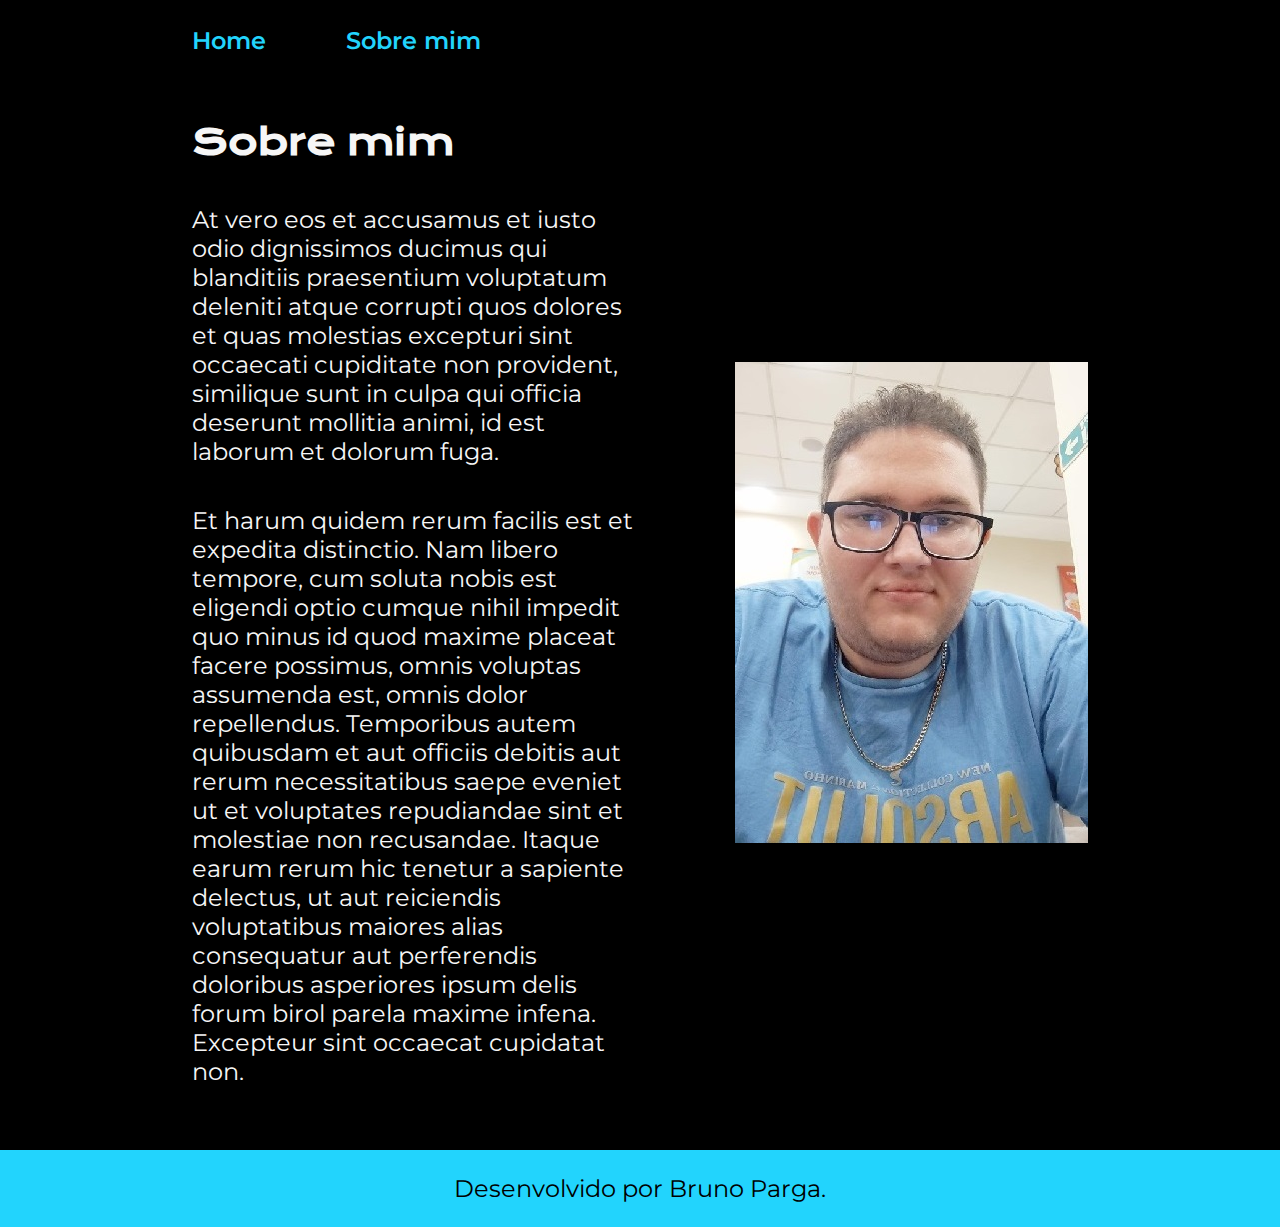
==== about.html @ d4b0c8d1 "Add files via upload" ====
<!DOCTYPE html>
<html lang="pt-br">
<head>
    <meta charset="UTF-8">
    <meta name="viewport" content="width=device-width, initial-scale=1.0">
    <title>Sobre mim</title>
    <link rel="stylesheet" href="./styles/style.css">
</head>
<body>
    <header class="cabecalho">
        <nav class="cabecalho__menu">
            <a class="cabecalho__menu__link" href="index.html">Home</a>
            <a class="cabecalho__menu__link" href="about.html">Sobre mim</a>
        </nav>
    </header>

    <main class="apresentacao">
        <section class="apresentacao__conteudo">
            <h1 class="apresentacao__conteudo__titulo">Sobre mim</h1>
            <p class="apresentacao__conteudo__texto">At vero eos et accusamus et iusto odio dignissimos ducimus qui blanditiis praesentium voluptatum deleniti atque corrupti quos dolores et quas molestias excepturi sint occaecati cupiditate non provident, similique sunt in culpa qui officia deserunt mollitia animi, id est laborum et dolorum fuga.</p>
            <p class="apresentacao__conteudo__texto">Et harum quidem rerum facilis est et expedita distinctio. Nam libero tempore, cum soluta nobis est eligendi optio cumque nihil impedit quo minus id quod maxime placeat facere possimus, omnis voluptas assumenda est, omnis dolor repellendus. Temporibus autem quibusdam et aut officiis debitis aut rerum necessitatibus saepe eveniet ut et voluptates repudiandae sint et molestiae non recusandae. Itaque earum rerum hic tenetur a sapiente delectus, ut aut reiciendis voluptatibus maiores alias consequatur aut perferendis doloribus asperiores ipsum delis forum birol parela maxime infena. Excepteur sint occaecat cupidatat non.
            </p>
        </section>
        <img src="./assets/eu.png" alt="Foto do Bruno Parga">
    </main>

    <footer class="rodape">
        <p>Desenvolvido por Bruno Parga.</p>
    </footer>
</body>
</html>
---- styles/style.css ----
@import url('https://fonts.googleapis.com/css2?family=Krona+One&family=Montserrat:ital,wght@0,100..900;1,100..900&display=swap');

:root {
    --cor-primaria: #000000;
    --cor-secundaria: #f6f6f6;
    --cor-terciaria: #22D4FD;
    --cor-hover: #272727;

    --fonte-primaria: 'Krona One', sans-serif;
    --fonte-secundaria: 'Montserrat', sans-serif;
}

* {
    margin: 0;
    padding: 0;
}

body{
    box-sizing: border-box;
    background-color: var(--cor-primaria);
    color: var(--cor-secundaria);
}

.cabecalho {
    padding: 2% 0% 0% 15%;
}

.cabecalho__menu {
    display: flex;
    gap: 80px;
}

.cabecalho__menu__link {
    font-family: var(--fonte-secundaria);
    font-size: 1.5rem;
    font-weight: 600;
    color: var(--cor-terciaria);
    text-decoration: none;
}

.apresentacao {
    padding: 5% 15%;
    display: flex;
    align-items: center;
    justify-content: space-between;
    gap: 82px;
}

.apresentacao__conteudo {
    width: 50%;
    display: flex;
    flex-direction: column;
    gap: 40px;
}

.apresentacao__conteudo__titulo {
    font-size: 2.25rem;
    font-family: var(--fonte-primaria);
}

.titulo-destaque{
    color: var(--cor-terciaria);
}

.apresentacao__conteudo__texto {
    font-size: 1.5rem;
    font-family: var(--fonte-secundaria);
}

.apresentacao__links {
    display: flex;
    flex-direction: column;
    justify-content: space-between;
    align-items: center;
    gap: 32px;
}

.apresentacao__links__subtitulo {
    font-family: var(--fonte-primaria);
    font-weight: 400;
    font-size: 1.5rem;
}

.apresentacao__links__navegacao {
    display: flex;
    justify-content: center;
    gap: 16px;
    width: 50%;
    text-align: center;
    border-radius: 8px;
    font-size: 1.5rem;
    font-weight: 600;
    padding: 21.5px 0;
    text-decoration: none;
    color: var(--cor-secundaria);
    border: 2px solid var(--cor-terciaria);
    font-family: var(--fonte-secundaria);
}

.apresentacao__links__link:hover {
    background-color: var(--cor-hover);
}

.apresentacao__imagem {
    width: 50%;
}

.rodape {
    color: var(--cor-primaria);
    background-color: var(--cor-terciaria);
    padding: 24px;
    text-align: center;
    font-family: var(--fonte-secundaria);
    font-size: 1.5rem;
    font-weight: 400;
}



@media (max-width: 1200px) {
    .cabecalho {
        padding: 10%;
    }

    .cabecalho__menu {
        justify-content: center;
    }

    .apresentacao {
        flex-direction: column-reverse;
        padding: 5%;
    }

    .apresentacao__conteudo {
        width: auto;
    }
}
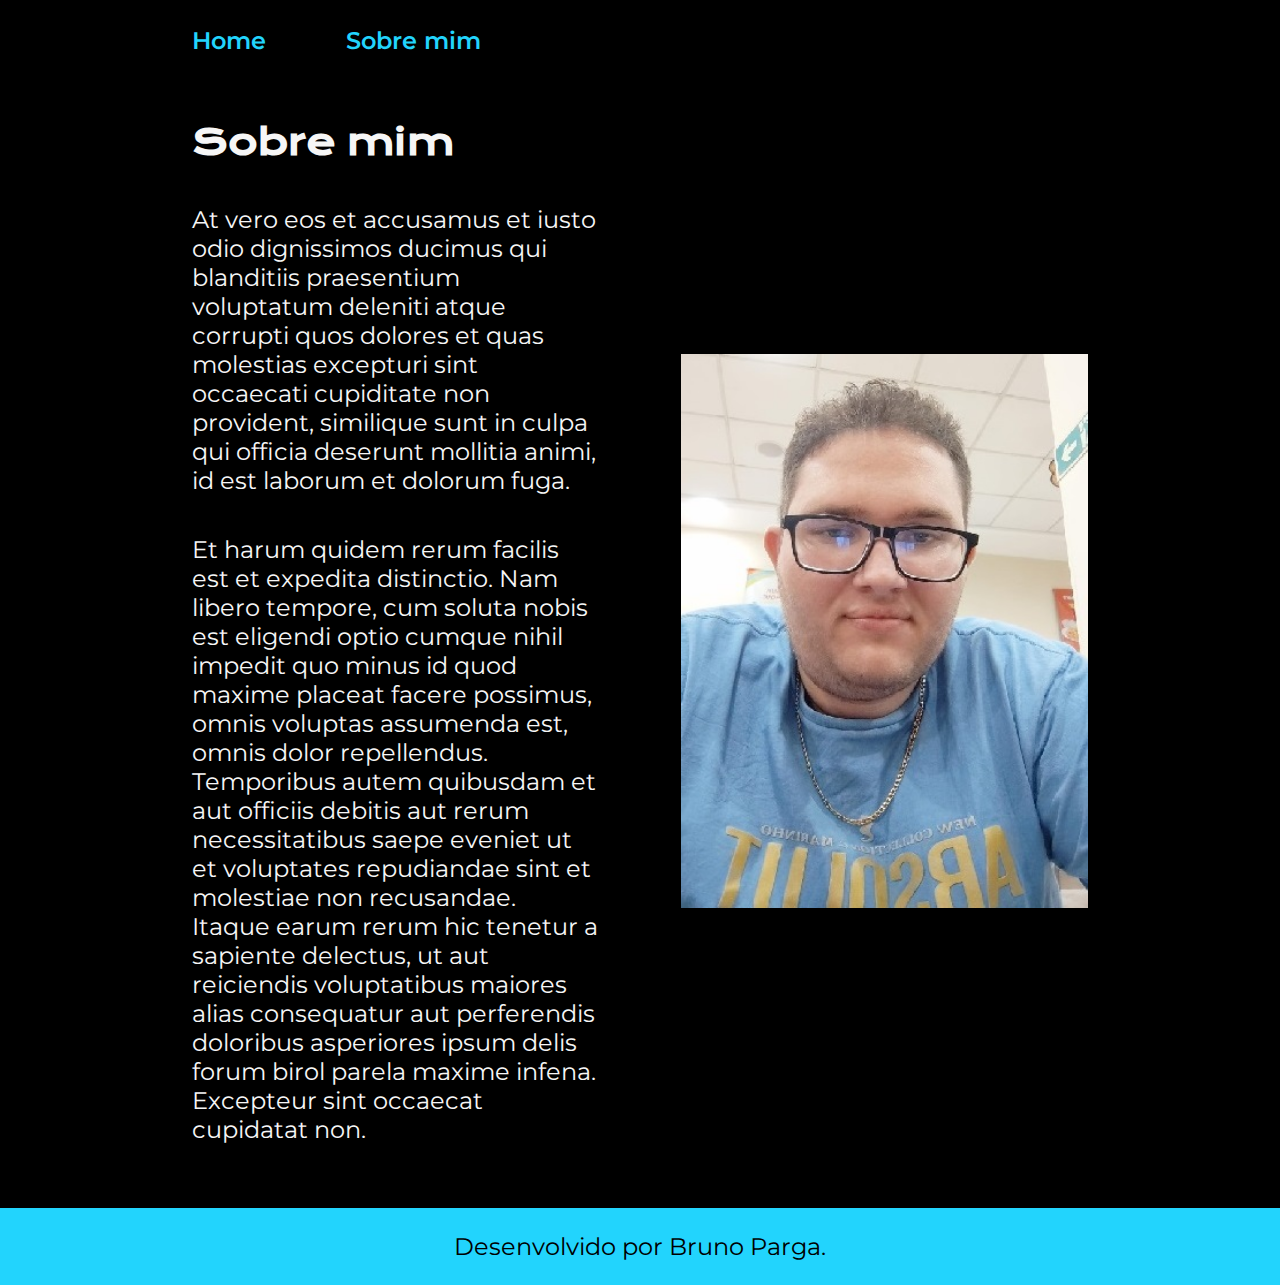
==== commit 917ed8c0: "alterar img about" ====
--- a/about.html
+++ b/about.html
@@ -21,7 +21,7 @@
             <p class="apresentacao__conteudo__texto">Et harum quidem rerum facilis est et expedita distinctio. Nam libero tempore, cum soluta nobis est eligendi optio cumque nihil impedit quo minus id quod maxime placeat facere possimus, omnis voluptas assumenda est, omnis dolor repellendus. Temporibus autem quibusdam et aut officiis debitis aut rerum necessitatibus saepe eveniet ut et voluptates repudiandae sint et molestiae non recusandae. Itaque earum rerum hic tenetur a sapiente delectus, ut aut reiciendis voluptatibus maiores alias consequatur aut perferendis doloribus asperiores ipsum delis forum birol parela maxime infena. Excepteur sint occaecat cupidatat non.
             </p>
         </section>
-        <img src="./assets/eu.png" alt="Foto do Bruno Parga">
+        <img class="apresentacao__imagem" src="./assets/eu.png" alt="Foto do Bruno Parga">
     </main>
 
     <footer class="rodape">
